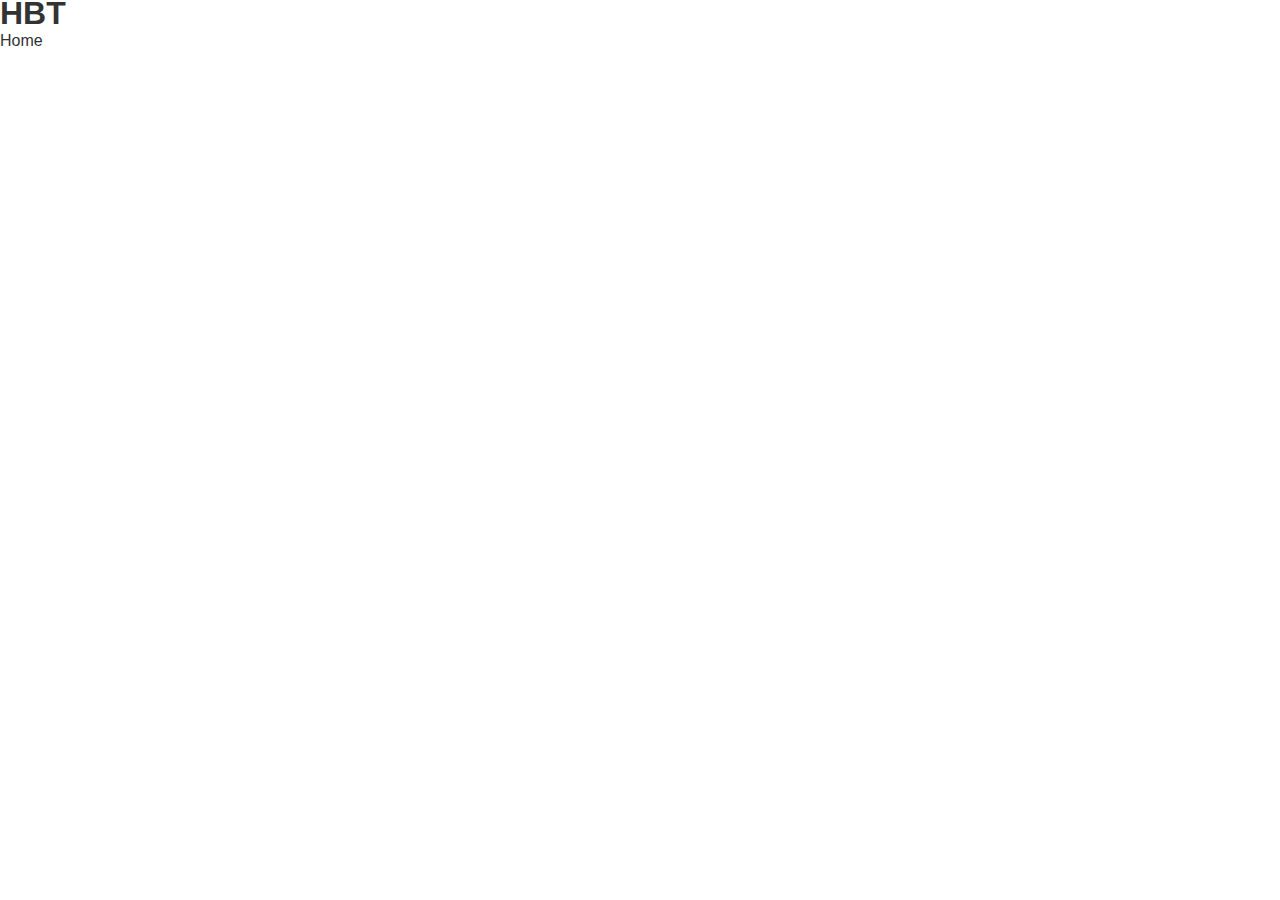
==== index.html @ da514e96 "first commit" ====
<!DOCTYPE html>
<html lang="en">
<head>
    <meta charset="UTF-8">
    <meta http-equiv="X-UA-Compatible" content="IE=edge">
    <meta name="viewport" content="width=device-width, initial-scale=1.0">
    <meta name="description" content="Welcome to the most extraordinary hotel in Boston Massachusettes">
    <meta name="keywords" content="hotel, boston hotel, new england hotel">
    <link rel="stylesheet" href="css/style.css">
    <title>Hotel BT | Welcome</title>
</head>
<body>
    <header>
        <nav id="navbar">
            <h1 class="logo"><a href="index.html">HBT</a></h1>
            <ul>
                <li><a href="index.html">Home</a></li>
            </ul>
        </nav>
    </header>
</body>
</html>
---- css/style.css ----
/* Reset */
* {
    margin: 0;
    padding: 0;
    box-sizing: border-box;
}

/* Main styling */
html, body {
    font-family: 'Segoe UI', 'Segoe UI', Tahoma, Geneva, Verdana, sans-serif;
    line-height: 1.7em;

}

a {
    color: #333;
    text-decoration: none;
}
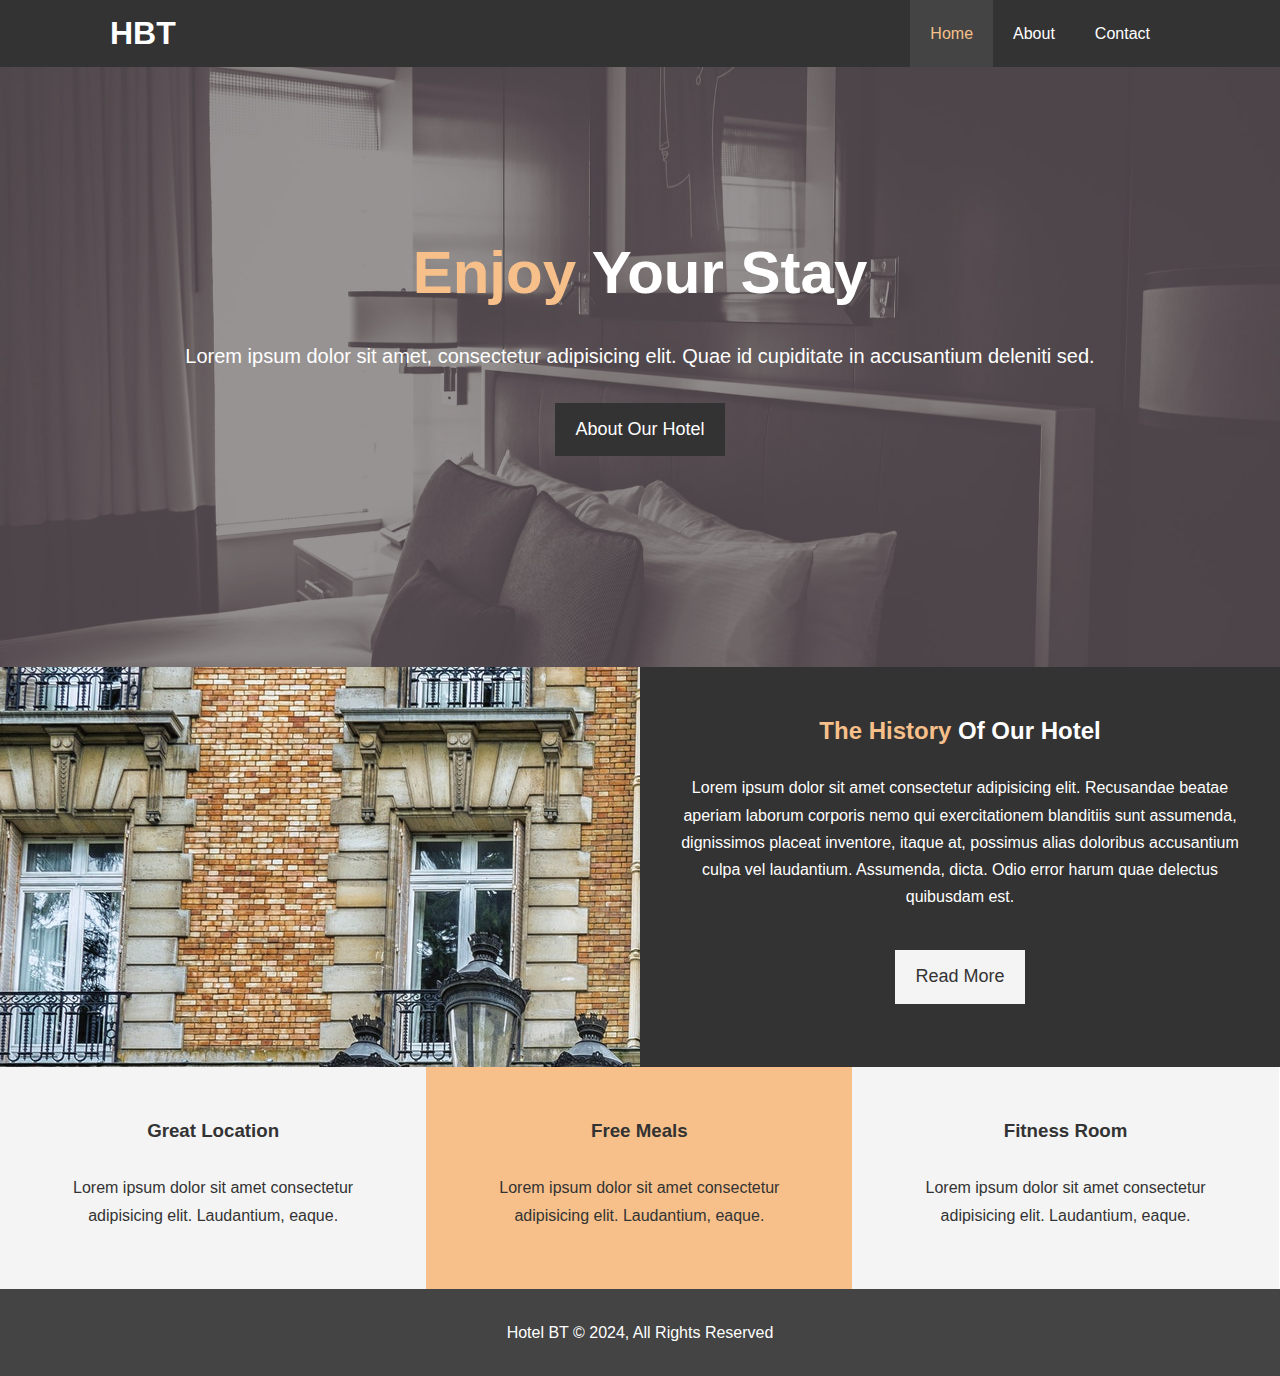
==== commit 7c6d0e16: "final" ====
--- a/index.html
+++ b/index.html
@@ -6,17 +6,67 @@
     <meta name="viewport" content="width=device-width, initial-scale=1.0">
     <meta name="description" content="Welcome to the most extraordinary hotel in Boston Massachusettes">
     <meta name="keywords" content="hotel, boston hotel, new england hotel">
+    <link rel="stylesheet" href="https://use.fontawesome.com/releases/v5.6.1/css/all.css" integrity="sha384-gfdkjb5BdAXd+lj+gudLWI+BXq4IuLW5IT+brZEZsLFm++aCMlF1V92rMkPaX4PP" crossorigin="anonymous">
     <link rel="stylesheet" href="css/style.css">
     <title>Hotel BT | Welcome</title>
 </head>
 <body>
     <header>
         <nav id="navbar">
-            <h1 class="logo"><a href="index.html">HBT</a></h1>
-            <ul>
-                <li><a href="index.html">Home</a></li>
+            <div class="container">
+               <h1 class="logo"><a href="index.html">HBT</a></h1>
+               <ul>
+                <li><a class="current" href="index.html">Home</a></li>
+                <li><a href="about.html">About</a></li>
+                <li><a href="contact.html">Contact</a></li>
             </ul>
+        </div>
+            
         </nav>
+<div id="showcase">
+    <div class="contaner">
+        <div class="showcase-content">
+            <h1><span class="text-primary">Enjoy</span> Your Stay</h1>
+            <p class="lead">Lorem ipsum dolor sit amet, consectetur adipisicing elit. Quae id cupiditate in accusantium deleniti sed.</p>
+            <a class="btn" href="about.html">About Our Hotel</a>
+        </div>
+    </div>
+</div>
+
+
     </header>
+
+    <section id="home-info" class="bg-dark">
+        <div class="info-img"></div>
+        <div class="info-content">
+            <h2><span class="text-primary">The History </span> Of Our Hotel</h2>
+            <p>Lorem ipsum dolor sit amet consectetur adipisicing elit. Recusandae beatae aperiam laborum corporis nemo qui exercitationem blanditiis sunt assumenda, dignissimos placeat inventore, itaque at, possimus alias doloribus accusantium culpa vel laudantium. Assumenda, dicta. Odio error harum quae delectus quibusdam est.</p>
+            <a href="about.html" class="btn btn-light">Read More</a>
+        </div>
+    </section>
+
+    <section id="features">
+        <div class="box bg-light">
+            <i class="fas fa-hotel fa-3x"></i>
+            <h3>Great Location</h3>
+            <p>Lorem ipsum dolor sit amet consectetur adipisicing elit. Laudantium, eaque.</p>
+        </div>
+
+        <div class="box bg-primary">
+            <i class="fas fa-utensils fa-3x"></i>
+           <h3>Free Meals</h3>
+            <p>Lorem ipsum dolor sit amet consectetur adipisicing elit. Laudantium, eaque.</p>
+        </div>
+
+        <div class="box bg-light">
+            <i class="fas fa-dumbbell fa-3x"></i>
+            <h3>Fitness Room</h3>
+            <p>Lorem ipsum dolor sit amet consectetur adipisicing elit. Laudantium, eaque.</p>
+        </div>
+    </section>
+    <div class="clr"></div>
+    <footer id="main-footer">
+        <p>Hotel BT &copy; 2024, All Rights Reserved</p>
+    </footer>
 </body>
 </html>--- a/css/style.css
+++ b/css/style.css
@@ -15,4 +15,279 @@
 a {
     color: #333;
     text-decoration: none;
-}+}
+h1, h2, h3 {
+    padding-bottom: 20px;
+}
+
+p {
+    margin: 10px 0;
+}
+
+/* Utility Classes */
+.container {
+    margin: auto;
+    max-width: 1100px;
+    overflow: auto;
+    padding: 0 20px;
+
+}
+
+.text-primary {
+    color: #f7c08a;
+}
+
+.lead {
+    font-size: 20px;
+}
+
+.btn {
+    display: inline-block;
+    font-size: 18px;
+    color: #fff;
+    background-color: #333;
+    padding: 13px 20px;
+    border: none;
+    cursor: pointer;
+    
+}
+
+.btn:hover {
+    background: #f7c08a;
+    color: #333;
+
+
+}
+
+.btn-light {
+    background: #f4f4f4;
+    color: #333;
+}
+
+.bg-dark {
+    background: #333;
+    color: #fff;
+  }
+  
+  .bg-primary {
+    background: #f7c08a;
+    color: #333;
+  }
+
+  .bg-light {
+    background: #f4f4f4;
+    color: #333;
+  }
+
+  .clr {
+    clear: both;
+  }
+  .l-heading {
+    font-size: 40px;
+  }
+
+  /* Padding */
+  .py-1 { 
+    padding: 10px 0; 
+
+}
+  .py-2 { 
+    padding: 20px 0; 
+}
+  .py-3 { 
+    padding: 30px 0; 
+}
+
+/* Navbar */
+#navbar {
+    background: #333;
+    color: #fff;
+    overflow: auto;
+}
+
+#navbar a {
+    color: #fff;
+
+}
+
+#navbar h1 {
+    float: left;
+    padding-top: 20px;
+}
+
+#navbar ul {
+    list-style: none;
+    float: right;
+}
+
+#navbar ul li {
+    float: left;
+}
+
+#navbar ul li a {
+    display: block;
+    padding: 20px;
+    text-align: center;
+}
+
+#navbar ul li a:hover,
+#navbar ul li a.current {
+    background: #444;
+    color: #f7c08a;
+}
+
+/* Showcase */
+#showcase {
+    background: url("../images/showcase.jpg") no-repeat center center/cover;
+    height: 600px;
+    
+}
+
+#showcase .showcase-content {
+    color: #fff;
+    text-align: center;
+    padding-top: 170px;
+}
+
+#showcase .showcase-content h1 {
+    font-size: 60px;
+    line-height: 1.2em;
+}
+
+#showcase .showcase-content p {
+    padding-bottom: 20px;
+    line-height: 1.7em;
+
+
+}
+
+/* Home Info */
+#home-info {
+    height: 400px;
+}
+
+#home-info .info-img {
+    float: left;
+    width: 50%;
+    background: url("../images/photo-1.jpg") no-repeat;
+    min-height: 100%;
+}
+
+#home-info .info-content {
+    float: right;
+    width: 50%;
+    height: 100%;
+    text-align: center;
+    padding: 50px 30px;
+    overflow: hidden;
+}
+
+#home-info .info-content p {
+    padding-bottom: 30px;
+  }
+
+  /* Features */
+  .box {
+    float: left;
+    width: 33.3%;
+    padding: 50px;
+    text-align: center;
+
+  }
+
+  .box i {
+    margin-bottom: 10px;
+
+  }
+
+  /* About Info */
+
+  #about-info .info-left {
+    float: left;
+    width: 50%;
+    min-height: 100%;
+  }
+
+  #about-info .info-right img {
+    display: block;
+    width: 70%;
+    margin: auto;
+    border-radius: 50%;
+
+  }
+
+  #about-info .info-right {
+    float: right;
+    width: 50%;
+    min-height: 100%;
+  }
+
+    /* testimoniols */
+
+    #testimonials {
+        height: 600px;
+        background: url("../images/test-bg.jpg") no-repeat center center/cover;
+        padding-top: 100px;
+
+    }
+
+    #testimonials h2 {
+        color: #fff;
+        text-align: center;
+        padding-bottom: 40px;
+    }
+
+    #testimonials .testimonial {
+        padding: 20px;
+        margin-bottom: 40px;
+        border-radius: 5px;
+        opacity: 0.9;
+    }
+
+    #testimonials .testimonial img {
+        width: 100px;
+        float: left;
+        margin-right: 20px;
+        border-radius: 50%;
+    }
+
+    /* Contact Form */
+
+    #contact-form .form-group {
+        margin-bottom: 20px;
+    }
+
+    #contact-form label {
+        display: block;
+        margin-bottom: 5px;
+    }
+
+    #contact-form input,
+    #contact-form textarea {
+        width: 100%;
+        padding: 10px;
+        border: 1px #ddd solid;
+    }
+
+    #contact-form textarea {
+        height: 200px;
+    }
+
+    #contact-form input:focus,
+    #contact-form textarea:focus {
+        outline: none;
+        border-color: #f7c08a;
+    }
+
+
+  /* Footer */
+
+  #main-footer {
+    text-align: center;
+    background: #444;
+    color: #fff;
+    padding: 20px;
+  }
+
+
+
